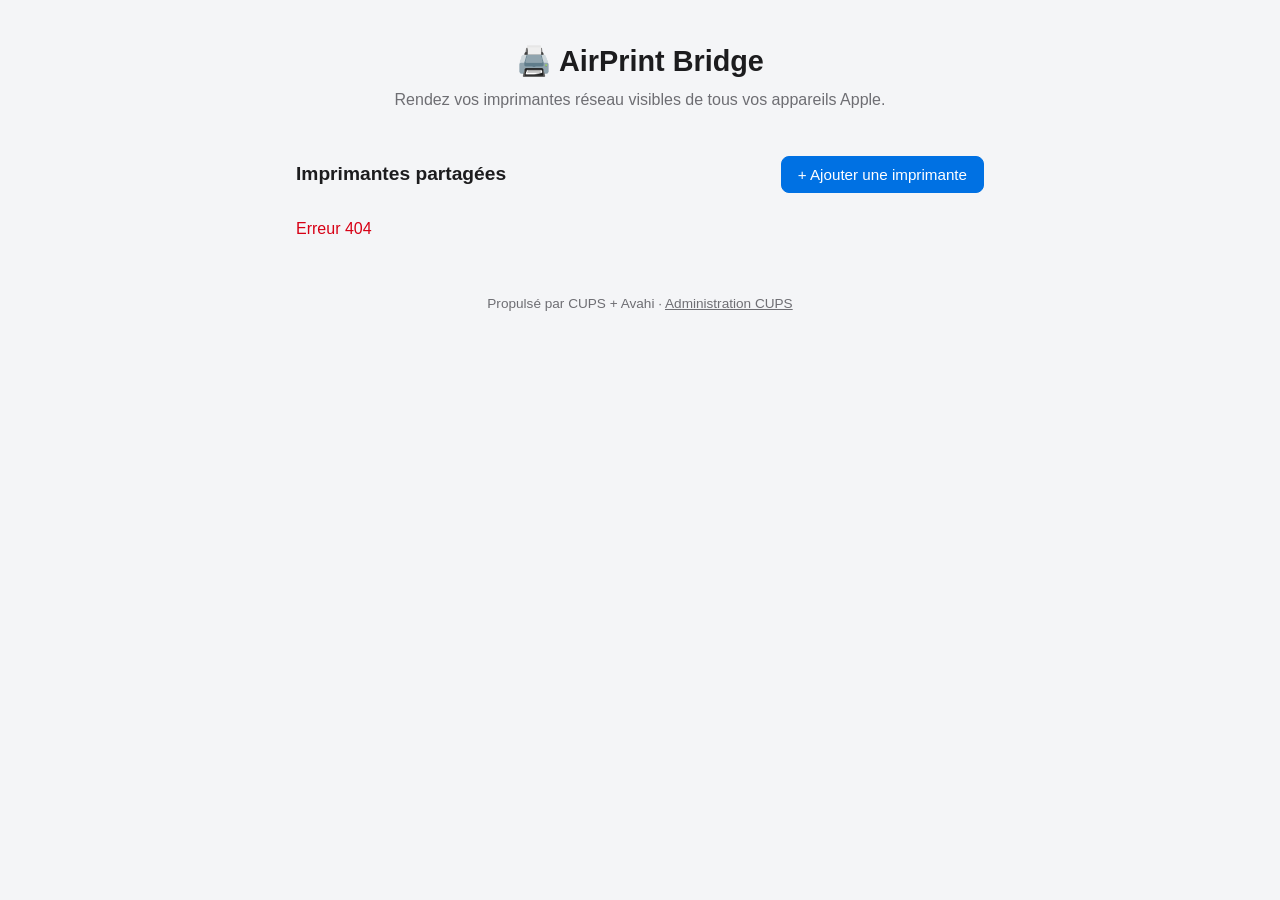
==== app/static/index.html @ 76f84bd9 "chore: initial commit Co-Authored-By: Claude Fable 5 <noreply@anthropic.com>" ====
<!doctype html>
<html lang="fr">
<head>
  <meta charset="utf-8">
  <meta name="viewport" content="width=device-width, initial-scale=1">
  <title>AirPrint Bridge</title>
  <link rel="stylesheet" href="style.css">
</head>
<body>
  <header>
    <h1>🖨️ AirPrint Bridge</h1>
    <p>Rendez vos imprimantes réseau visibles de tous vos appareils Apple.</p>
  </header>

  <main>
    <section id="printers-section">
      <div class="section-head">
        <h2>Imprimantes partagées</h2>
        <button id="show-wizard" class="primary">+ Ajouter une imprimante</button>
      </div>
      <div id="printers-list"></div>
    </section>

    <section id="wizard" class="card hidden">
      <h2>Nouvelle imprimante</h2>

      <!-- Étape 1 : adresse IP -->
      <div class="step" id="step-1">
        <label for="ip">Adresse IP de l'imprimante</label>
        <div class="row">
          <input id="ip" type="text" placeholder="192.168.1.50" autocomplete="off">
          <button id="detect-btn" class="primary">Détecter</button>
        </div>
        <p class="hint">L'imprimante doit être allumée et connectée au même réseau.</p>
      </div>

      <!-- Étape 2 : driver -->
      <div class="step hidden" id="step-2">
        <div id="detect-result"></div>

        <label for="driver-select">Driver CUPS</label>
        <select id="driver-select"></select>

        <details id="manual-search">
          <summary>Le bon driver n'est pas dans la liste ?</summary>
          <label for="driver-query">Rechercher par marque et modèle</label>
          <div class="row">
            <input id="driver-query" type="text" placeholder="ex : Brother HL-2030">
            <button id="search-btn">Rechercher</button>
          </div>
          <label for="ppd-file" class="ppd-label">Ou fournir un fichier PPD</label>
          <input id="ppd-file" type="file" accept=".ppd">
        </details>

        <label for="uri-select">Connexion</label>
        <select id="uri-select"></select>
      </div>

      <!-- Étape 3 : nom -->
      <div class="step hidden" id="step-3">
        <label for="printer-name">Nom de l'imprimante</label>
        <input id="printer-name" type="text" placeholder="ex : Imprimante Bureau">
        <button id="create-btn" class="primary big">Rendre accessible en AirPrint</button>
      </div>

      <p id="wizard-error" class="error hidden"></p>
      <button id="cancel-wizard" class="link">Annuler</button>
    </section>
  </main>

  <footer>
    <p>Propulsé par CUPS + Avahi · <a href=":631" id="cups-link">Administration CUPS</a></p>
  </footer>

  <script src="app.js"></script>
</body>
</html>
---- app/static/style.css ----
:root {
  --bg: #f4f5f7;
  --card: #ffffff;
  --text: #1c1c1e;
  --muted: #6e6e73;
  --accent: #0071e3;
  --accent-dark: #0058b3;
  --danger: #d70015;
  --ok: #1e7e34;
  --warn: #b25000;
  --radius: 12px;
}

* { box-sizing: border-box; }

body {
  margin: 0;
  font-family: -apple-system, BlinkMacSystemFont, "Segoe UI", Roboto, sans-serif;
  background: var(--bg);
  color: var(--text);
  line-height: 1.5;
}

header {
  text-align: center;
  padding: 2.5rem 1rem 1rem;
}

header h1 { margin: 0; font-size: 1.8rem; }
header p { margin: 0.3rem 0 0; color: var(--muted); }

main {
  max-width: 720px;
  margin: 0 auto;
  padding: 1rem;
}

.section-head {
  display: flex;
  align-items: center;
  justify-content: space-between;
  gap: 1rem;
}

h2 { font-size: 1.2rem; }

.card {
  background: var(--card);
  border-radius: var(--radius);
  padding: 1.25rem;
  margin-bottom: 1rem;
  box-shadow: 0 1px 3px rgb(0 0 0 / 8%);
}

.hidden { display: none !important; }

/* Liste des imprimantes */

.printer {
  display: flex;
  align-items: center;
  justify-content: space-between;
  gap: 1rem;
  flex-wrap: wrap;
}

.printer-info { display: flex; flex-direction: column; }
.printer-info .model { color: var(--muted); font-size: 0.9rem; }
.printer-info .uri { color: var(--muted); font-size: 0.78rem; font-family: ui-monospace, monospace; }

.printer-actions { display: flex; align-items: center; gap: 0.5rem; flex-wrap: wrap; }

.badge {
  font-size: 0.8rem;
  padding: 0.2rem 0.6rem;
  border-radius: 999px;
  background: #e3f4e8;
  color: var(--ok);
}

.badge.warn { background: #fdeede; color: var(--warn); }

.empty, .hint { color: var(--muted); }
.hint { font-size: 0.85rem; margin: 0.4rem 0 0; }

/* Formulaires */

label { display: block; font-weight: 600; font-size: 0.9rem; margin: 1rem 0 0.3rem; }

input[type="text"], select {
  width: 100%;
  padding: 0.55rem 0.75rem;
  font-size: 1rem;
  border: 1px solid #d2d2d7;
  border-radius: 8px;
  background: #fff;
}

input:focus, select:focus { outline: 2px solid var(--accent); border-color: transparent; }

.row { display: flex; gap: 0.5rem; }
.row input { flex: 1; }

button {
  font-size: 0.95rem;
  padding: 0.55rem 1rem;
  border: 1px solid #d2d2d7;
  border-radius: 8px;
  background: #fff;
  cursor: pointer;
}

button:hover { background: #f0f0f2; }
button:disabled { opacity: 0.6; cursor: default; }

button.primary {
  background: var(--accent);
  border-color: var(--accent);
  color: #fff;
}

button.primary:hover { background: var(--accent-dark); }

button.big { width: 100%; margin-top: 1.25rem; padding: 0.75rem; font-size: 1.05rem; }

button.danger { color: var(--danger); }

button.link {
  border: none;
  background: none;
  color: var(--muted);
  margin-top: 0.75rem;
  padding: 0;
}

details { margin-top: 0.75rem; }
summary { color: var(--accent); cursor: pointer; font-size: 0.9rem; }
.ppd-label { margin-top: 0.75rem; }

.success { color: var(--ok); margin: 0.75rem 0 0; }
.warn-text { color: var(--warn); margin: 0.75rem 0 0; }
.error { color: var(--danger); margin: 0.75rem 0 0; }

footer {
  text-align: center;
  color: var(--muted);
  font-size: 0.85rem;
  padding: 1.5rem;
}

footer a { color: var(--muted); }
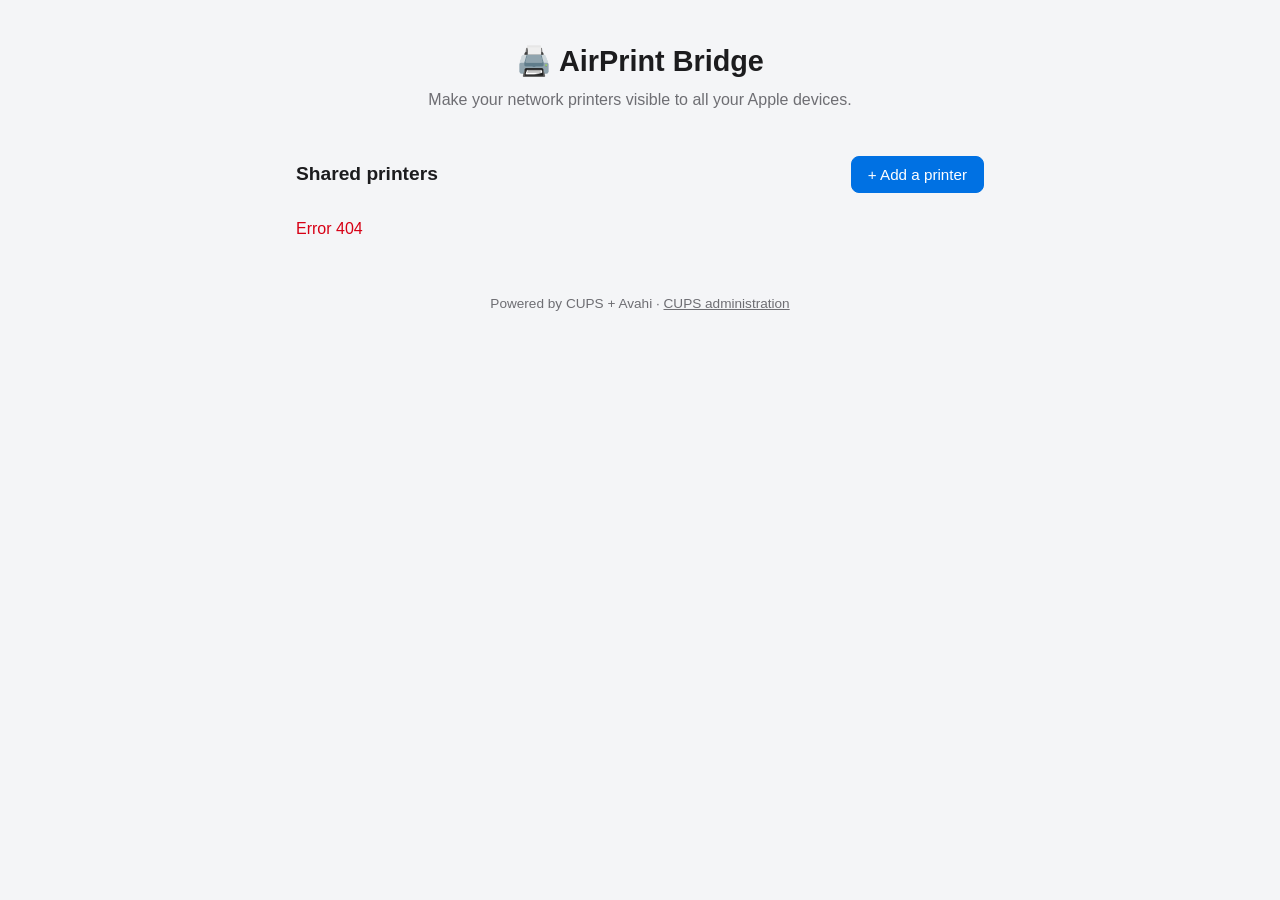
==== commit 0ab29bbb: "style: translate code comments, error messages and ui to english Co-Authored-By: Claude Fable 5 <nor" ====
--- a/app/static/index.html
+++ b/app/static/index.html
@@ -1,5 +1,5 @@
 <!doctype html>
-<html lang="fr">
+<html lang="en">
 <head>
   <meta charset="utf-8">
   <meta name="viewport" content="width=device-width, initial-scale=1">
@@ -9,67 +9,67 @@
 <body>
   <header>
     <h1>🖨️ AirPrint Bridge</h1>
-    <p>Rendez vos imprimantes réseau visibles de tous vos appareils Apple.</p>
+    <p>Make your network printers visible to all your Apple devices.</p>
   </header>
 
   <main>
     <section id="printers-section">
       <div class="section-head">
-        <h2>Imprimantes partagées</h2>
-        <button id="show-wizard" class="primary">+ Ajouter une imprimante</button>
+        <h2>Shared printers</h2>
+        <button id="show-wizard" class="primary">+ Add a printer</button>
       </div>
       <div id="printers-list"></div>
     </section>
 
     <section id="wizard" class="card hidden">
-      <h2>Nouvelle imprimante</h2>
+      <h2>New printer</h2>
 
-      <!-- Étape 1 : adresse IP -->
+      <!-- Step 1: IP address -->
       <div class="step" id="step-1">
-        <label for="ip">Adresse IP de l'imprimante</label>
+        <label for="ip">Printer IP address</label>
         <div class="row">
           <input id="ip" type="text" placeholder="192.168.1.50" autocomplete="off">
-          <button id="detect-btn" class="primary">Détecter</button>
+          <button id="detect-btn" class="primary">Detect</button>
         </div>
-        <p class="hint">L'imprimante doit être allumée et connectée au même réseau.</p>
+        <p class="hint">The printer must be powered on and connected to the same network.</p>
       </div>
 
-      <!-- Étape 2 : driver -->
+      <!-- Step 2: driver -->
       <div class="step hidden" id="step-2">
         <div id="detect-result"></div>
 
-        <label for="driver-select">Driver CUPS</label>
+        <label for="driver-select">CUPS driver</label>
         <select id="driver-select"></select>
 
         <details id="manual-search">
-          <summary>Le bon driver n'est pas dans la liste ?</summary>
-          <label for="driver-query">Rechercher par marque et modèle</label>
+          <summary>Can't find the right driver in the list?</summary>
+          <label for="driver-query">Search by make and model</label>
           <div class="row">
-            <input id="driver-query" type="text" placeholder="ex : Brother HL-2030">
-            <button id="search-btn">Rechercher</button>
+            <input id="driver-query" type="text" placeholder="e.g. Brother HL-2030">
+            <button id="search-btn">Search</button>
           </div>
-          <label for="ppd-file" class="ppd-label">Ou fournir un fichier PPD</label>
+          <label for="ppd-file" class="ppd-label">Or provide a PPD file</label>
           <input id="ppd-file" type="file" accept=".ppd">
         </details>
 
-        <label for="uri-select">Connexion</label>
+        <label for="uri-select">Connection</label>
         <select id="uri-select"></select>
       </div>
 
-      <!-- Étape 3 : nom -->
+      <!-- Step 3: name -->
       <div class="step hidden" id="step-3">
-        <label for="printer-name">Nom de l'imprimante</label>
-        <input id="printer-name" type="text" placeholder="ex : Imprimante Bureau">
-        <button id="create-btn" class="primary big">Rendre accessible en AirPrint</button>
+        <label for="printer-name">Printer name</label>
+        <input id="printer-name" type="text" placeholder="e.g. Office Printer">
+        <button id="create-btn" class="primary big">Make available over AirPrint</button>
       </div>
 
       <p id="wizard-error" class="error hidden"></p>
-      <button id="cancel-wizard" class="link">Annuler</button>
+      <button id="cancel-wizard" class="link">Cancel</button>
     </section>
   </main>
 
   <footer>
-    <p>Propulsé par CUPS + Avahi · <a href=":631" id="cups-link">Administration CUPS</a></p>
+    <p>Powered by CUPS + Avahi · <a href=":631" id="cups-link">CUPS administration</a></p>
   </footer>
 
   <script src="app.js"></script>
--- a/app/static/style.css
+++ b/app/static/style.css
@@ -54,7 +54,7 @@
 
 .hidden { display: none !important; }
 
-/* Liste des imprimantes */
+/* Printer list */
 
 .printer {
   display: flex;
@@ -83,7 +83,7 @@
 .empty, .hint { color: var(--muted); }
 .hint { font-size: 0.85rem; margin: 0.4rem 0 0; }
 
-/* Formulaires */
+/* Forms */
 
 label { display: block; font-weight: 600; font-size: 0.9rem; margin: 1rem 0 0.3rem; }
 
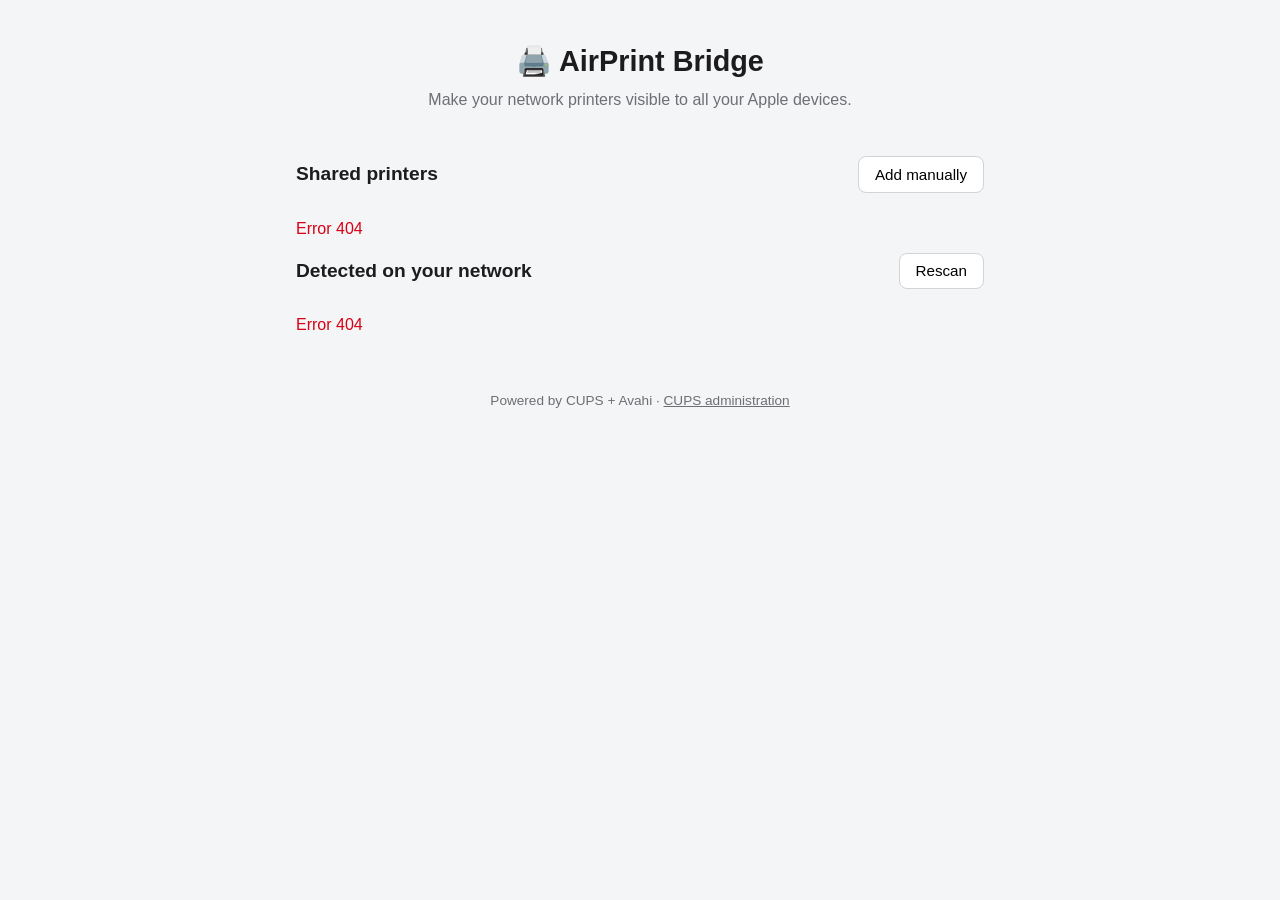
==== commit 820589cf: "feat(ui): auto-scan on page load with one-click add and step progress Co-Authored-By: Claude Fable 5" ====
--- a/app/static/index.html
+++ b/app/static/index.html
@@ -16,20 +16,28 @@
     <section id="printers-section">
       <div class="section-head">
         <h2>Shared printers</h2>
-        <button id="show-wizard" class="primary">+ Add a printer</button>
+        <button id="show-wizard">Add manually</button>
       </div>
       <div id="printers-list"></div>
+    </section>
+
+    <section id="detected-section">
+      <div class="section-head">
+        <h2>Detected on your network</h2>
+        <button id="rescan-btn">Rescan</button>
+      </div>
+      <div id="detected-list"></div>
     </section>
 
     <section id="wizard" class="card hidden">
       <h2>New printer</h2>
 
-      <!-- Step 1: IP address -->
+      <!-- Step 1: find the printer -->
       <div class="step" id="step-1">
         <label for="ip">Printer IP address</label>
-        <div class="row">
+        <div class="row manual-ip-row">
           <input id="ip" type="text" placeholder="192.168.1.50" autocomplete="off">
-          <button id="detect-btn" class="primary">Detect</button>
+          <button id="detect-btn">Detect</button>
         </div>
         <p class="hint">The printer must be powered on and connected to the same network.</p>
       </div>
--- a/app/static/style.css
+++ b/app/static/style.css
@@ -66,7 +66,6 @@
 
 .printer-info { display: flex; flex-direction: column; }
 .printer-info .model { color: var(--muted); font-size: 0.9rem; }
-.printer-info .uri { color: var(--muted); font-size: 0.78rem; font-family: ui-monospace, monospace; }
 
 .printer-actions { display: flex; align-items: center; gap: 0.5rem; flex-wrap: wrap; }
 
@@ -133,6 +132,44 @@
   padding: 0;
 }
 
+/* Detected printers / one-click add */
+
+.spinner {
+  display: inline-block;
+  flex-shrink: 0;
+  width: 1rem;
+  height: 1rem;
+  border: 2px solid #d2d2d7;
+  border-top-color: var(--accent);
+  border-radius: 50%;
+  animation: spin 0.8s linear infinite;
+}
+
+@keyframes spin { to { transform: rotate(360deg); } }
+
+.scanning {
+  display: flex;
+  align-items: center;
+  gap: 0.5rem;
+  color: var(--muted);
+}
+
+.steps { list-style: none; margin: 0.4rem 0 0; padding: 0; }
+
+.steps li {
+  display: flex;
+  align-items: center;
+  gap: 0.5rem;
+  padding: 0.15rem 0;
+  font-size: 0.9rem;
+  color: var(--muted);
+}
+
+.steps li.done { color: var(--ok); }
+.steps li.active { color: var(--text); }
+
+.manual-ip-row { margin-top: 0.5rem; }
+
 details { margin-top: 0.75rem; }
 summary { color: var(--accent); cursor: pointer; font-size: 0.9rem; }
 .ppd-label { margin-top: 0.75rem; }
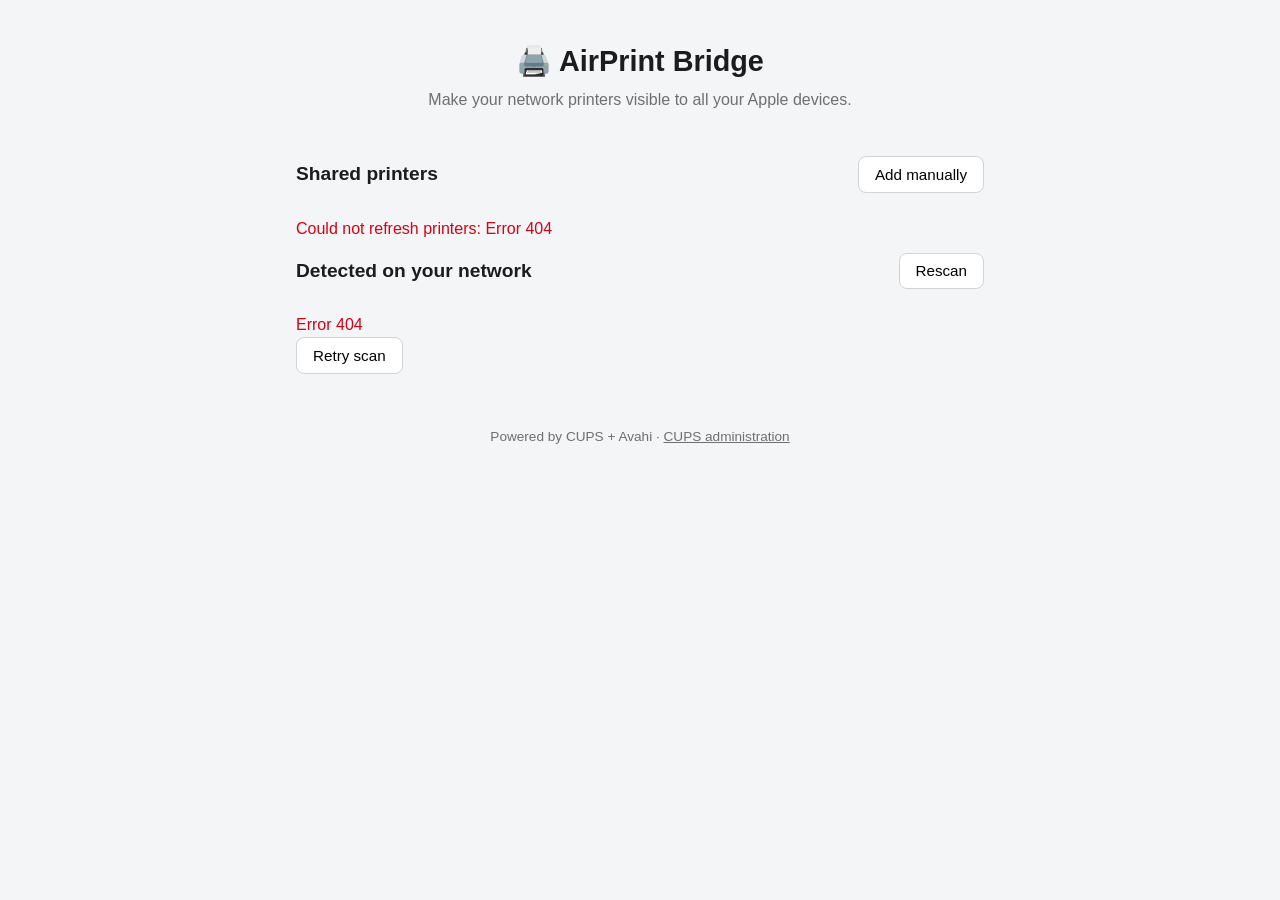
==== commit f91b7c28: "fix(ui): coordinate scan/list state and make polling non-destructive - re-filter detected printers w" ====
--- a/app/static/index.html
+++ b/app/static/index.html
@@ -16,9 +16,10 @@
     <section id="printers-section">
       <div class="section-head">
         <h2>Shared printers</h2>
-        <button id="show-wizard">Add manually</button>
+        <button id="show-wizard" aria-expanded="false" aria-controls="wizard">Add manually</button>
       </div>
-      <div id="printers-list"></div>
+      <p id="printers-error" class="error hidden" role="alert"></p>
+      <div id="printers-list" aria-live="polite"></div>
     </section>
 
     <section id="detected-section">
@@ -26,7 +27,7 @@
         <h2>Detected on your network</h2>
         <button id="rescan-btn">Rescan</button>
       </div>
-      <div id="detected-list"></div>
+      <div id="detected-list" aria-live="polite"></div>
     </section>
 
     <section id="wizard" class="card hidden">
@@ -71,7 +72,7 @@
         <button id="create-btn" class="primary big">Make available over AirPrint</button>
       </div>
 
-      <p id="wizard-error" class="error hidden"></p>
+      <p id="wizard-error" class="error hidden" role="alert"></p>
       <button id="cancel-wizard" class="link">Cancel</button>
     </section>
   </main>
--- a/app/static/style.css
+++ b/app/static/style.css
@@ -111,6 +111,7 @@
 
 button:hover { background: #f0f0f2; }
 button:disabled { opacity: 0.6; cursor: default; }
+button:focus-visible { outline: 2px solid var(--accent); outline-offset: 2px; }
 
 button.primary {
   background: var(--accent);
@@ -123,6 +124,7 @@
 button.big { width: 100%; margin-top: 1.25rem; padding: 0.75rem; font-size: 1.05rem; }
 
 button.danger { color: var(--danger); }
+button.danger:hover { background: #fdeaec; border-color: var(--danger); }
 
 button.link {
   border: none;
@@ -178,6 +180,9 @@
 .warn-text { color: var(--warn); margin: 0.75rem 0 0; }
 .error { color: var(--danger); margin: 0.75rem 0 0; }
 
+/* Inline error appended to a printer card by showCardError() */
+.card-error { flex-basis: 100%; margin: 0.25rem 0 0; font-size: 0.9rem; }
+
 footer {
   text-align: center;
   color: var(--muted);
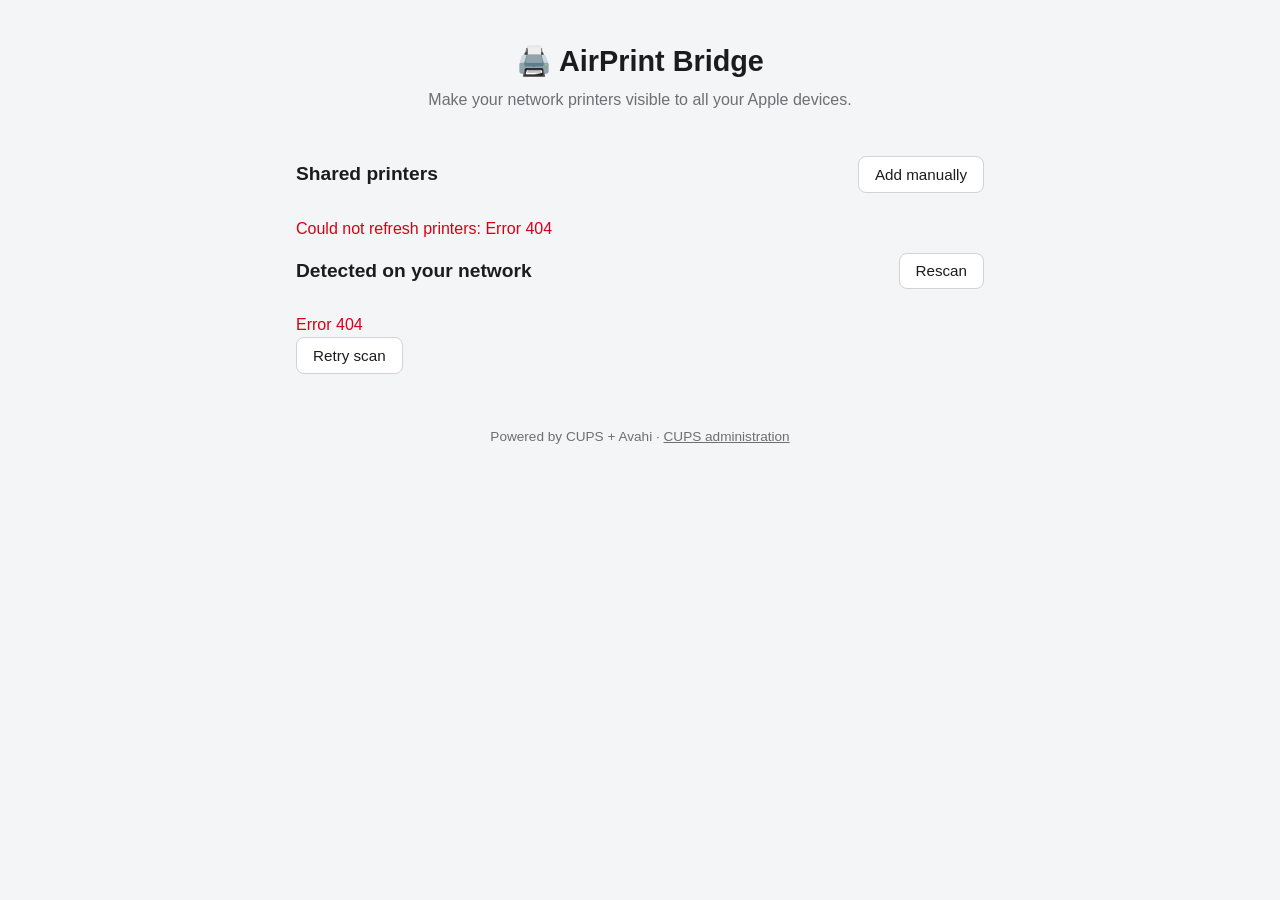
==== commit e0a5fdd0: "feat(ui): confirm airprint publication and resume stopped queues - publishing step polls the real av" ====
--- a/app/static/index.html
+++ b/app/static/index.html
@@ -3,6 +3,8 @@
 <head>
   <meta charset="utf-8">
   <meta name="viewport" content="width=device-width, initial-scale=1">
+  <meta name="color-scheme" content="light dark">
+  <link rel="icon" href="data:image/svg+xml,<svg xmlns='http://www.w3.org/2000/svg' viewBox='0 0 100 100'><text y='.9em' font-size='90'>🖨️</text></svg>">
   <title>AirPrint Bridge</title>
   <link rel="stylesheet" href="style.css">
 </head>
@@ -19,6 +21,7 @@
         <button id="show-wizard" aria-expanded="false" aria-controls="wizard">Add manually</button>
       </div>
       <p id="printers-error" class="error hidden" role="alert"></p>
+      <p id="printers-notice" class="success hidden" role="status"></p>
       <div id="printers-list" aria-live="polite"></div>
     </section>
 
@@ -37,7 +40,8 @@
       <div class="step" id="step-1">
         <label for="ip">Printer IP address</label>
         <div class="row manual-ip-row">
-          <input id="ip" type="text" placeholder="192.168.1.50" autocomplete="off">
+          <input id="ip" type="text" placeholder="192.168.1.50" autocomplete="off"
+                 autocapitalize="off" autocorrect="off" spellcheck="false">
           <button id="detect-btn">Detect</button>
         </div>
         <p class="hint">The printer must be powered on and connected to the same network.</p>
--- a/app/static/style.css
+++ b/app/static/style.css
@@ -3,12 +3,40 @@
   --card: #ffffff;
   --text: #1c1c1e;
   --muted: #6e6e73;
+  --border: #d2d2d7;
+  --input-bg: #ffffff;
+  --hover: #f0f0f2;
   --accent: #0071e3;
   --accent-dark: #0058b3;
   --danger: #d70015;
+  --danger-bg: #fdeaec;
   --ok: #1e7e34;
+  --ok-bg: #e3f4e8;
   --warn: #b25000;
+  --warn-bg: #fdeede;
+  --shadow: rgb(0 0 0 / 8%);
   --radius: 12px;
+}
+
+@media (prefers-color-scheme: dark) {
+  :root {
+    --bg: #000000;
+    --card: #1c1c1e;
+    --text: #f5f5f7;
+    --muted: #98989d;
+    --border: #3a3a3c;
+    --input-bg: #2c2c2e;
+    --hover: #2c2c2e;
+    --accent: #0a84ff;
+    --accent-dark: #0071e3;
+    --danger: #ff453a;
+    --danger-bg: #3a1a1a;
+    --ok: #30d158;
+    --ok-bg: #16311e;
+    --warn: #ff9f0a;
+    --warn-bg: #3a2a12;
+    --shadow: rgb(0 0 0 / 40%);
+  }
 }
 
 * { box-sizing: border-box; }
@@ -49,7 +77,7 @@
   border-radius: var(--radius);
   padding: 1.25rem;
   margin-bottom: 1rem;
-  box-shadow: 0 1px 3px rgb(0 0 0 / 8%);
+  box-shadow: 0 1px 3px var(--shadow);
 }
 
 .hidden { display: none !important; }
@@ -66,6 +94,7 @@
 
 .printer-info { display: flex; flex-direction: column; }
 .printer-info .model { color: var(--muted); font-size: 0.9rem; }
+.printer-info .stop-reason { color: var(--warn); font-size: 0.85rem; }
 
 .printer-actions { display: flex; align-items: center; gap: 0.5rem; flex-wrap: wrap; }
 
@@ -73,11 +102,11 @@
   font-size: 0.8rem;
   padding: 0.2rem 0.6rem;
   border-radius: 999px;
-  background: #e3f4e8;
+  background: var(--ok-bg);
   color: var(--ok);
 }
 
-.badge.warn { background: #fdeede; color: var(--warn); }
+.badge.warn { background: var(--warn-bg); color: var(--warn); }
 
 .empty, .hint { color: var(--muted); }
 .hint { font-size: 0.85rem; margin: 0.4rem 0 0; }
@@ -90,9 +119,10 @@
   width: 100%;
   padding: 0.55rem 0.75rem;
   font-size: 1rem;
-  border: 1px solid #d2d2d7;
+  border: 1px solid var(--border);
   border-radius: 8px;
-  background: #fff;
+  background: var(--input-bg);
+  color: var(--text);
 }
 
 input:focus, select:focus { outline: 2px solid var(--accent); border-color: transparent; }
@@ -103,13 +133,14 @@
 button {
   font-size: 0.95rem;
   padding: 0.55rem 1rem;
-  border: 1px solid #d2d2d7;
+  border: 1px solid var(--border);
   border-radius: 8px;
-  background: #fff;
+  background: var(--input-bg);
+  color: var(--text);
   cursor: pointer;
 }
 
-button:hover { background: #f0f0f2; }
+button:hover { background: var(--hover); }
 button:disabled { opacity: 0.6; cursor: default; }
 button:focus-visible { outline: 2px solid var(--accent); outline-offset: 2px; }
 
@@ -124,7 +155,7 @@
 button.big { width: 100%; margin-top: 1.25rem; padding: 0.75rem; font-size: 1.05rem; }
 
 button.danger { color: var(--danger); }
-button.danger:hover { background: #fdeaec; border-color: var(--danger); }
+button.danger:hover { background: var(--danger-bg); border-color: var(--danger); }
 
 button.link {
   border: none;
@@ -141,7 +172,7 @@
   flex-shrink: 0;
   width: 1rem;
   height: 1rem;
-  border: 2px solid #d2d2d7;
+  border: 2px solid var(--border);
   border-top-color: var(--accent);
   border-radius: 50%;
   animation: spin 0.8s linear infinite;
@@ -169,6 +200,7 @@
 
 .steps li.done { color: var(--ok); }
 .steps li.active { color: var(--text); }
+.steps li.unconfirmed { color: var(--warn); }
 
 .manual-ip-row { margin-top: 0.5rem; }
 
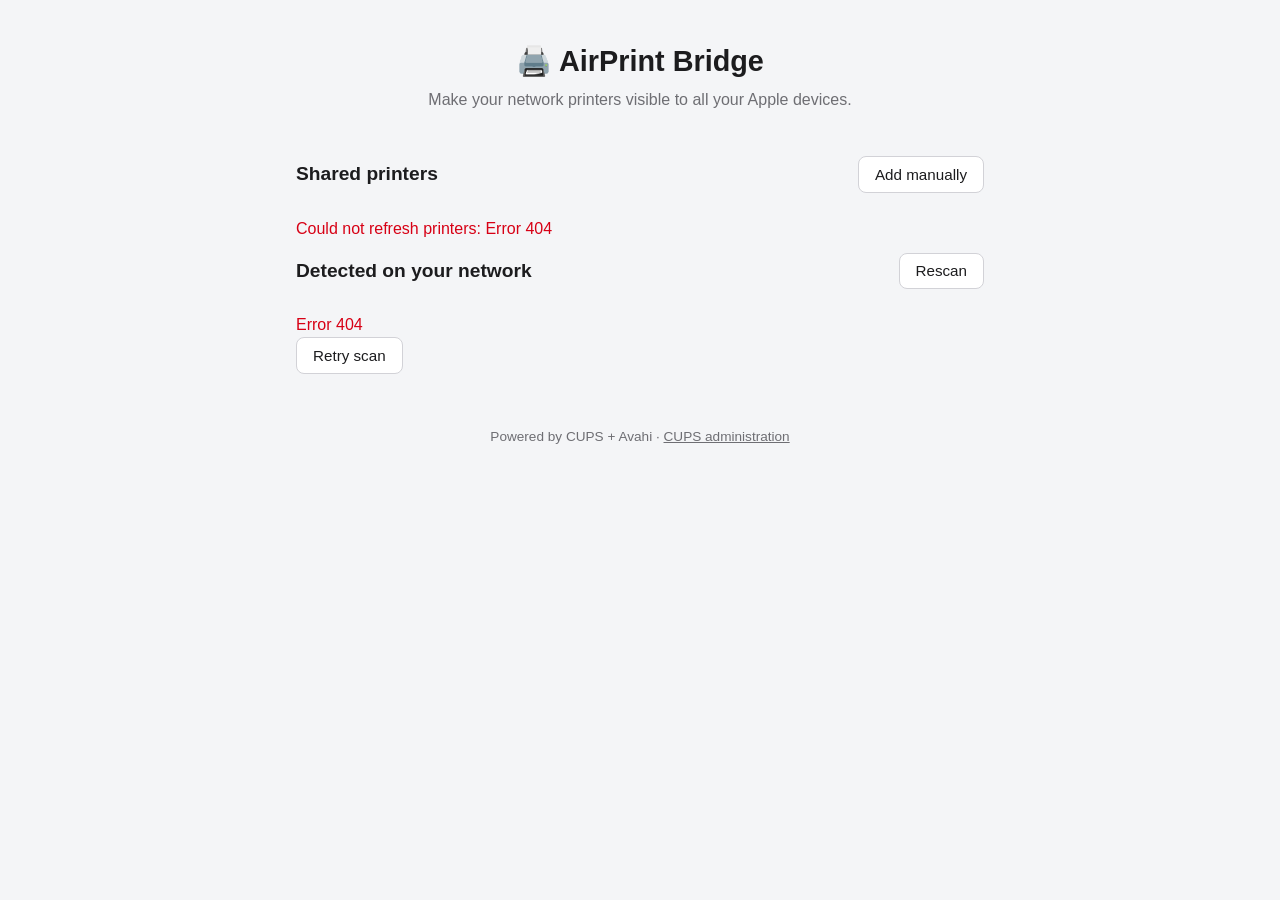
==== commit 4d055061: "fix(ui): keep add results on screen and verify airprint in the wizard The detected list is now rende" ====
--- a/app/static/index.html
+++ b/app/static/index.html
@@ -21,8 +21,8 @@
         <button id="show-wizard" aria-expanded="false" aria-controls="wizard">Add manually</button>
       </div>
       <p id="printers-error" class="error hidden" role="alert"></p>
-      <p id="printers-notice" class="success hidden" role="status"></p>
-      <div id="printers-list" aria-live="polite"></div>
+      <p id="printers-notice" class="notice success hidden" role="status"></p>
+      <div id="printers-list"></div>
     </section>
 
     <section id="detected-section">
@@ -30,7 +30,9 @@
         <h2>Detected on your network</h2>
         <button id="rescan-btn">Rescan</button>
       </div>
-      <div id="detected-list" aria-live="polite"></div>
+      <!-- Add progress is announced here: the cards are re-rendered -->
+      <p id="detected-status" class="visually-hidden" role="status"></p>
+      <div id="detected-list"></div>
     </section>
 
     <section id="wizard" class="card hidden">
@@ -62,7 +64,8 @@
             <button id="search-btn">Search</button>
           </div>
           <label for="ppd-file" class="ppd-label">Or provide a PPD file</label>
-          <input id="ppd-file" type="file" accept=".ppd">
+          <input id="ppd-file" type="file" accept=".ppd" aria-describedby="ppd-hint">
+          <p id="ppd-hint" class="hint hidden">This PPD file will be used instead of the selected driver.</p>
         </details>
 
         <label for="uri-select">Connection</label>
--- a/app/static/style.css
+++ b/app/static/style.css
@@ -92,11 +92,30 @@
   flex-wrap: wrap;
 }
 
-.printer-info { display: flex; flex-direction: column; }
+.printer-info { display: flex; flex-direction: column; flex: 1 1 14rem; min-width: 0; }
 .printer-info .model { color: var(--muted); font-size: 0.9rem; }
-.printer-info .stop-reason { color: var(--warn); font-size: 0.85rem; }
-
-.printer-actions { display: flex; align-items: center; gap: 0.5rem; flex-wrap: wrap; }
+.printer-info .queue-message { color: var(--warn); font-size: 0.85rem; }
+.printer-info .power { color: var(--muted); font-size: 0.85rem; }
+
+/* Status badges get their own row: mixed with the buttons they made the
+   actions wrap raggedly */
+.badges { display: flex; flex-wrap: wrap; gap: 0.4rem; margin-top: 0.4rem; }
+
+/* Buttons only */
+.printer-actions {
+  display: flex;
+  align-items: center;
+  justify-content: flex-end;
+  gap: 0.5rem;
+  flex-wrap: wrap;
+}
+
+/* Narrow screens: actions sit under the info, left-aligned */
+@media (max-width: 600px) {
+  .printer { flex-direction: column; align-items: stretch; gap: 0.75rem; }
+  .printer-info { flex-basis: auto; }
+  .printer-actions { justify-content: flex-start; }
+}
 
 .badge {
   font-size: 0.8rem;
@@ -163,6 +182,21 @@
   color: var(--muted);
   margin-top: 0.75rem;
   padding: 0;
+}
+
+/* Touch screens: 44 px hit areas (Apple HIG) */
+@media (pointer: coarse) {
+  button { min-height: 44px; }
+  button.link { min-height: 44px; padding: 0 0.75rem; margin-left: -0.75rem; }
+}
+
+.visually-hidden {
+  position: absolute;
+  width: 1px;
+  height: 1px;
+  overflow: hidden;
+  clip-path: inset(50%);
+  white-space: nowrap;
 }
 
 /* Detected printers / one-click add */
@@ -212,6 +246,10 @@
 .warn-text { color: var(--warn); margin: 0.75rem 0 0; }
 .error { color: var(--danger); margin: 0.75rem 0 0; }
 
+/* Wizard result above the printer list; a warning carries a Dismiss link */
+.notice { display: flex; flex-wrap: wrap; align-items: baseline; gap: 0 0.75rem; }
+.notice button.link { margin: 0; text-decoration: underline; color: inherit; }
+
 /* Inline error appended to a printer card by showCardError() */
 .card-error { flex-basis: 100%; margin: 0.25rem 0 0; font-size: 0.9rem; }
 
